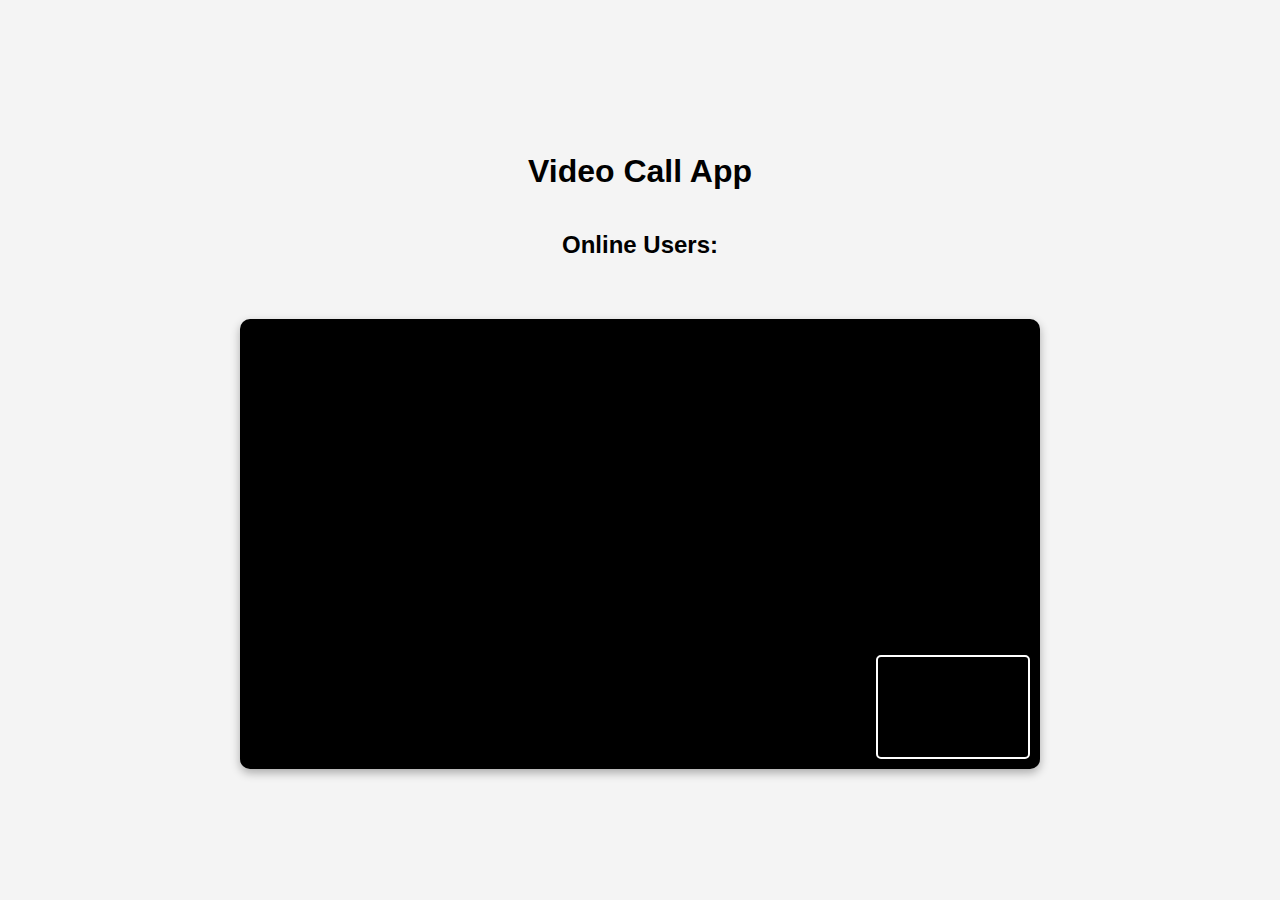
==== index.html @ af34774f "fixed minor bug" ====
<!DOCTYPE html>
<html lang="en">
<head>
    <meta charset="UTF-8">
    <meta name="viewport" content="width=device-width, initial-scale=1.0">
    <title>Video Call with Accept Feature</title>
    <script src="https://cdn.socket.io/4.5.0/socket.io.min.js"></script>
    <style>
        body {
            font-family: Arial, sans-serif;
            margin: 0;
            padding: 0;
            display: flex;
            flex-direction: column;
            align-items: center;
            justify-content: center;
            height: 100vh;
            background-color: #f4f4f4;
        }
        #videoContainer {
            position: relative;
            width: 80%;
            max-width: 800px;
            aspect-ratio: 16/9;
            background-color: black;
            overflow: hidden;
            border-radius: 10px;
            box-shadow: 0 4px 10px rgba(0, 0, 0, 0.3);
        }
        #remoteVideo {
            width: 100%;
            height: 100%;
            object-fit: cover;
        }
        #localVideo {
            position: absolute;
            bottom: 10px;
            right: 10px;
            width: 150px;
            height: 100px;
            border-radius: 5px;
            border: 2px solid white;
            object-fit: cover;
            z-index: 10;
            background-color: black;
        }
        #usersList {
            margin: 20px;
            list-style-type: none;
            padding: 0;
        }
        #usersList li {
            display: flex;
            align-items: center;
            margin: 5px 0;
        }
        #usersList button {
            margin-left: 10px;
            padding: 5px 10px;
            background-color: #4CAF50;
            color: white;
            border: none;
            border-radius: 5px;
            cursor: pointer;
        }
        #usersList button:hover {
            background-color: #45a049;
        }
    </style>
</head>
<body>
    <h1>Video Call App</h1>
    <h2>Online Users:</h2>
    <ul id="usersList"></ul>

    <div id="videoContainer">
        <video id="remoteVideo" autoplay></video>
        <video id="localVideo" autoplay muted></video>
    </div>

    <script>
        const socket = io('http://voicenow.ddns.net:5000/', { transports: ['websocket'] });

        const usersList = document.getElementById('usersList');
        const localVideo = document.getElementById('localVideo');
        const remoteVideo = document.getElementById('remoteVideo');

        let localStream;
        let peerConnection;
        let currentCaller = null;

        const configuration = {
            iceServers: [{ urls: 'stun:stun.l.google.com:19302' }]
        };

        // Get local media
        navigator.mediaDevices.getUserMedia({ video: true, audio: true })
            .then((stream) => {
                localStream = stream;
                localVideo.srcObject = stream;
            });

        // Update user list
        socket.on('update_users', (users) => {
            usersList.innerHTML = '';
            for (let [sid, user] of Object.entries(users)) {
                if (sid !== socket.id) {
                    const listItem = document.createElement('li');
                    listItem.textContent = user.id;
                    const callButton = document.createElement('button');
                    callButton.textContent = 'Call';
                    callButton.onclick = () => initiateCall(sid);
                    listItem.appendChild(callButton);
                    usersList.appendChild(listItem);
                }
            }
        });

        // Handle incoming call
        socket.on('incoming_call', ({ from }) => {
            currentCaller = from;
            if (confirm(`Accept call from ${from}?`)) {
                acceptCall(from);
            } else {
                socket.emit('call_rejected', { to: from });
            }
        });

        // Handle call rejection
        socket.on('call_rejected', () => {
            alert('Call was rejected.');
        });

        // Handle offer
        socket.on('offer', async ({ offer, from }) => {
            peerConnection = createPeerConnection(from);
            await peerConnection.setRemoteDescription(new RTCSessionDescription(offer));
            const answer = await peerConnection.createAnswer();
            await peerConnection.setLocalDescription(answer);
            socket.emit('answer', { to: from, answer });
        });

        // Handle answer
        socket.on('answer', async ({ answer }) => {
            await peerConnection.setRemoteDescription(new RTCSessionDescription(answer));
        });

        // Handle ICE candidates
        socket.on('candidate', ({ candidate }) => {
            peerConnection.addIceCandidate(new RTCIceCandidate(candidate));
        });

        function createPeerConnection(to) {
            const pc = new RTCPeerConnection(configuration);
            pc.addStream(localStream);
            pc.ontrack = (event) => {
                remoteVideo.srcObject = event.streams[0];
            };
            pc.onicecandidate = (event) => {
                if (event.candidate) {
                    socket.emit('candidate', { to, candidate: event.candidate });
                }
            };
            return pc;
        }

        function initiateCall(sid) {
            peerConnection = createPeerConnection(sid);
            peerConnection.addStream(localStream);
            peerConnection.createOffer()
                .then((offer) => peerConnection.setLocalDescription(offer))
                .then(() => socket.emit('offer', { to: sid, offer: peerConnection.localDescription }));
        }

        function acceptCall(from) {
            peerConnection = createPeerConnection(from);
            peerConnection.addStream(localStream);
            socket.emit('accept_call', { to: from });
        }
    </script>
</body>
</html>
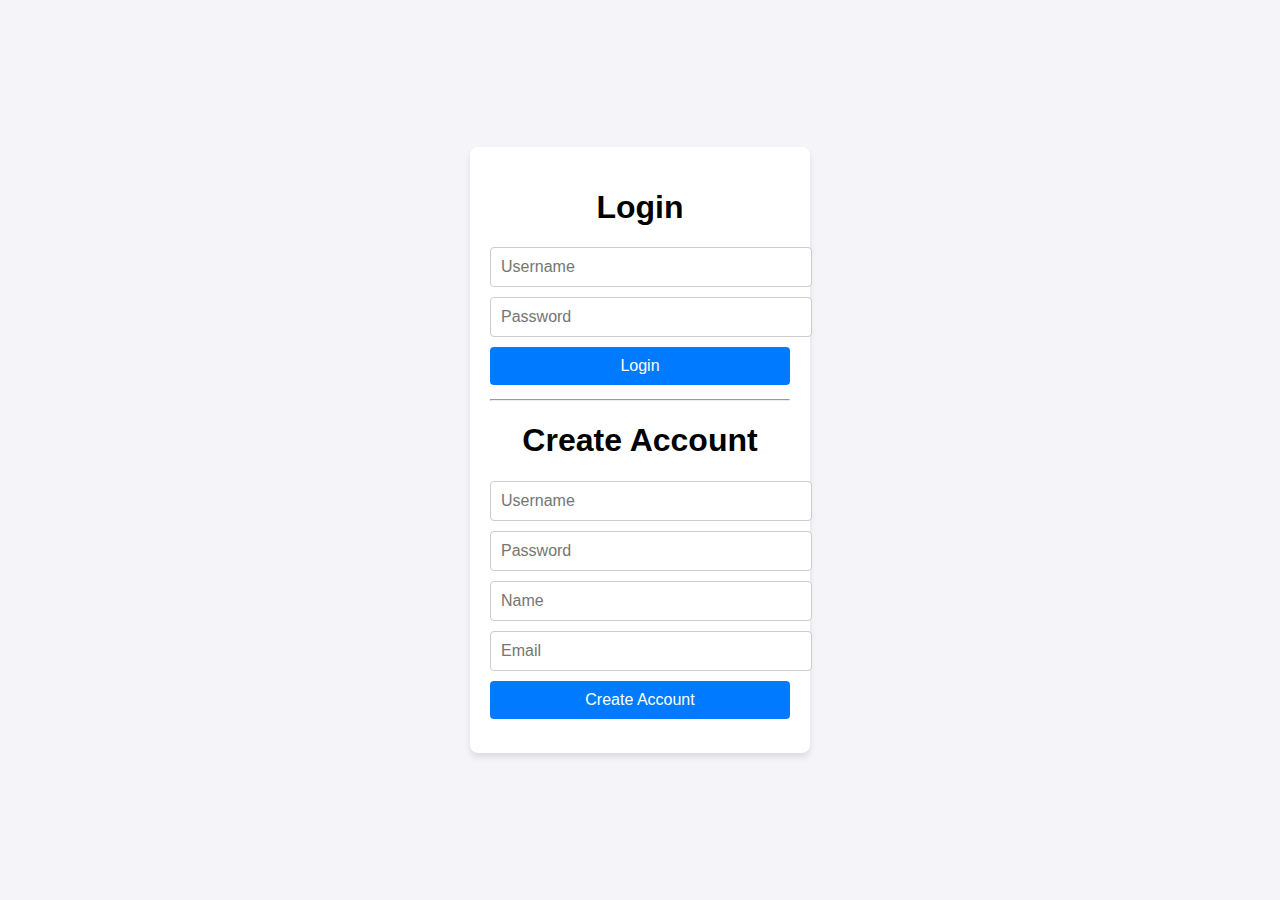
==== commit 4a4cbffe: "Added a login page" ====
--- a/index.html
+++ b/index.html
@@ -3,180 +3,27 @@
 <head>
     <meta charset="UTF-8">
     <meta name="viewport" content="width=device-width, initial-scale=1.0">
-    <title>Video Call with Accept Feature</title>
-    <script src="https://cdn.socket.io/4.5.0/socket.io.min.js"></script>
-    <style>
-        body {
-            font-family: Arial, sans-serif;
-            margin: 0;
-            padding: 0;
-            display: flex;
-            flex-direction: column;
-            align-items: center;
-            justify-content: center;
-            height: 100vh;
-            background-color: #f4f4f4;
-        }
-        #videoContainer {
-            position: relative;
-            width: 80%;
-            max-width: 800px;
-            aspect-ratio: 16/9;
-            background-color: black;
-            overflow: hidden;
-            border-radius: 10px;
-            box-shadow: 0 4px 10px rgba(0, 0, 0, 0.3);
-        }
-        #remoteVideo {
-            width: 100%;
-            height: 100%;
-            object-fit: cover;
-        }
-        #localVideo {
-            position: absolute;
-            bottom: 10px;
-            right: 10px;
-            width: 150px;
-            height: 100px;
-            border-radius: 5px;
-            border: 2px solid white;
-            object-fit: cover;
-            z-index: 10;
-            background-color: black;
-        }
-        #usersList {
-            margin: 20px;
-            list-style-type: none;
-            padding: 0;
-        }
-        #usersList li {
-            display: flex;
-            align-items: center;
-            margin: 5px 0;
-        }
-        #usersList button {
-            margin-left: 10px;
-            padding: 5px 10px;
-            background-color: #4CAF50;
-            color: white;
-            border: none;
-            border-radius: 5px;
-            cursor: pointer;
-        }
-        #usersList button:hover {
-            background-color: #45a049;
-        }
-    </style>
+    <title>Login / Create Account</title>
+    <link rel="stylesheet" href="login.css">
 </head>
 <body>
-    <h1>Video Call App</h1>
-    <h2>Online Users:</h2>
-    <ul id="usersList"></ul>
-
-    <div id="videoContainer">
-        <video id="remoteVideo" autoplay></video>
-        <video id="localVideo" autoplay muted></video>
+    <div class="container">
+        <h1>Login</h1>
+        <input type="text" placeholder="Username" id="login-username">
+        <input type="password" placeholder="Password" id="login-password">
+        <button onclick="authenticate()">Login</button>
+        <p id="login-message"></p>
+        
+        <hr>
+        
+        <h1>Create Account</h1>
+        <input type="text" placeholder="Username" id="create-username">
+        <input type="password" placeholder="Password" id="create-password">
+        <input type="text" placeholder="Name" id="create-name">
+        <input type="email" placeholder="Email" id="create-email">
+        <button onclick="createAccount()">Create Account</button>
+        <p id="create-message"></p>
     </div>
-
-    <script>
-        const socket = io('http://voicenow.ddns.net:5000/', { transports: ['websocket'] });
-
-        const usersList = document.getElementById('usersList');
-        const localVideo = document.getElementById('localVideo');
-        const remoteVideo = document.getElementById('remoteVideo');
-
-        let localStream;
-        let peerConnection;
-        let currentCaller = null;
-
-        const configuration = {
-            iceServers: [{ urls: 'stun:stun.l.google.com:19302' }]
-        };
-
-        // Get local media
-        navigator.mediaDevices.getUserMedia({ video: true, audio: true })
-            .then((stream) => {
-                localStream = stream;
-                localVideo.srcObject = stream;
-            });
-
-        // Update user list
-        socket.on('update_users', (users) => {
-            usersList.innerHTML = '';
-            for (let [sid, user] of Object.entries(users)) {
-                if (sid !== socket.id) {
-                    const listItem = document.createElement('li');
-                    listItem.textContent = user.id;
-                    const callButton = document.createElement('button');
-                    callButton.textContent = 'Call';
-                    callButton.onclick = () => initiateCall(sid);
-                    listItem.appendChild(callButton);
-                    usersList.appendChild(listItem);
-                }
-            }
-        });
-
-        // Handle incoming call
-        socket.on('incoming_call', ({ from }) => {
-            currentCaller = from;
-            if (confirm(`Accept call from ${from}?`)) {
-                acceptCall(from);
-            } else {
-                socket.emit('call_rejected', { to: from });
-            }
-        });
-
-        // Handle call rejection
-        socket.on('call_rejected', () => {
-            alert('Call was rejected.');
-        });
-
-        // Handle offer
-        socket.on('offer', async ({ offer, from }) => {
-            peerConnection = createPeerConnection(from);
-            await peerConnection.setRemoteDescription(new RTCSessionDescription(offer));
-            const answer = await peerConnection.createAnswer();
-            await peerConnection.setLocalDescription(answer);
-            socket.emit('answer', { to: from, answer });
-        });
-
-        // Handle answer
-        socket.on('answer', async ({ answer }) => {
-            await peerConnection.setRemoteDescription(new RTCSessionDescription(answer));
-        });
-
-        // Handle ICE candidates
-        socket.on('candidate', ({ candidate }) => {
-            peerConnection.addIceCandidate(new RTCIceCandidate(candidate));
-        });
-
-        function createPeerConnection(to) {
-            const pc = new RTCPeerConnection(configuration);
-            pc.addStream(localStream);
-            pc.ontrack = (event) => {
-                remoteVideo.srcObject = event.streams[0];
-            };
-            pc.onicecandidate = (event) => {
-                if (event.candidate) {
-                    socket.emit('candidate', { to, candidate: event.candidate });
-                }
-            };
-            return pc;
-        }
-
-        function initiateCall(sid) {
-            peerConnection = createPeerConnection(sid);
-            peerConnection.addStream(localStream);
-            peerConnection.createOffer()
-                .then((offer) => peerConnection.setLocalDescription(offer))
-                .then(() => socket.emit('offer', { to: sid, offer: peerConnection.localDescription }));
-        }
-
-        function acceptCall(from) {
-            peerConnection = createPeerConnection(from);
-            peerConnection.addStream(localStream);
-            socket.emit('accept_call', { to: from });
-        }
-    </script>
+    <script src="login.js"></script>
 </body>
 </html>
--- a/login.css
+++ b/login.css
@@ -0,0 +1,48 @@
+body {
+    font-family: Arial, sans-serif;
+    background-color: #f4f4f9;
+    display: flex;
+    justify-content: center;
+    align-items: center;
+    height: 100vh;
+    margin: 0;
+}
+
+.container {
+    background-color: #fff;
+    padding: 20px;
+    border-radius: 8px;
+    box-shadow: 0 4px 6px rgba(0, 0, 0, 0.1);
+    width: 300px;
+    text-align: center;
+}
+
+input {
+    display: block;
+    width: 100%;
+    padding: 10px;
+    margin: 10px 0;
+    border: 1px solid #ccc;
+    border-radius: 4px;
+    font-size: 16px;
+}
+
+button {
+    width: 100%;
+    padding: 10px;
+    background-color: #007bff;
+    color: #fff;
+    border: none;
+    border-radius: 4px;
+    font-size: 16px;
+    cursor: pointer;
+}
+
+button:hover {
+    background-color: #0056b3;
+}
+
+p {
+    font-size: 14px;
+    color: red;
+}
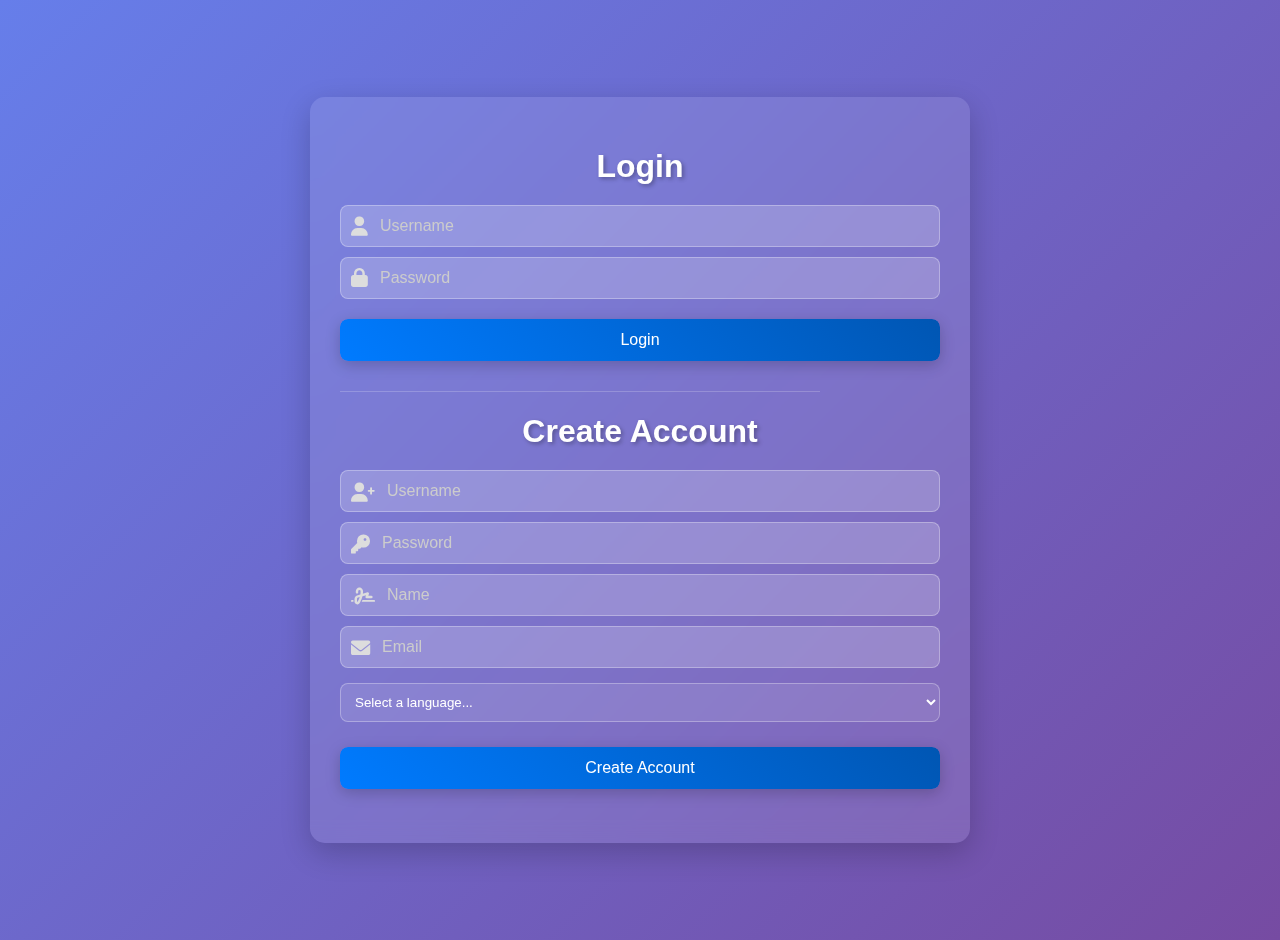
==== commit 0b38a7a8: "fixed the styling as well" ====
--- a/index.html
+++ b/index.html
@@ -1,29 +1,58 @@
 <!DOCTYPE html>
 <html lang="en">
+
 <head>
     <meta charset="UTF-8">
     <meta name="viewport" content="width=device-width, initial-scale=1.0">
     <title>Login / Create Account</title>
     <link rel="stylesheet" href="login.css">
+    <link rel="stylesheet" href="https://cdnjs.cloudflare.com/ajax/libs/font-awesome/6.0.0/css/all.min.css" integrity="sha512-9usAa10IRO0HhonpyAIVpjrylPvoDwiPUiKdWk5t3PyolY1cOd4DSE0Ga+ri4AuTroPR5aQvXU9xC6qOPnzFeg==" crossorigin="anonymous" referrerpolicy="no-referrer" />
 </head>
+
 <body>
     <div class="container">
-        <h1>Login</h1>
-        <input type="text" placeholder="Username" id="login-username">
-        <input type="password" placeholder="Password" id="login-password">
-        <button onclick="authenticate()">Login</button>
-        <p id="login-message"></p>
-        
+        <div class="form-wrapper">
+            <div class="form-header">
+                <h1 class="login-title">Login</h1>
+            </div>
+            <div class="input-group">
+                <i class="fas fa-user"></i>
+                <input type="text" placeholder="Username" id="login-username">
+            </div>
+            <div class="input-group">
+                <i class="fas fa-lock"></i>
+                <input type="password" placeholder="Password" id="login-password">
+            </div>
+            <button onclick="authenticate()">Login</button>
+            <p id="login-message" class="message"></p>
+        </div>
         <hr>
-        
-        <h1>Create Account</h1>
-        <input type="text" placeholder="Username" id="create-username">
-        <input type="password" placeholder="Password" id="create-password">
-        <input type="text" placeholder="Name" id="create-name">
-        <input type="email" placeholder="Email" id="create-email">
-        <button onclick="createAccount()">Create Account</button>
-        <p id="create-message"></p>
+        <div class="form-wrapper">
+            <div class="form-header">
+                <h1 class="create-title">Create Account</h1>
+            </div>
+                <div class="input-group">
+                  <i class="fas fa-user-plus"></i>
+                  <input type="text" placeholder="Username" id="create-username">
+                </div>
+                <div class="input-group">
+                  <i class="fas fa-key"></i>
+                  <input type="password" placeholder="Password" id="create-password">
+                </div>
+            <div class="input-group">
+                <i class="fas fa-signature"></i>
+                <input type="text" placeholder="Name" id="create-name">
+            </div>
+            <div class="input-group">
+                <i class="fas fa-envelope"></i>
+                <input type="email" placeholder="Email" id="create-email">
+            </div>
+            <div id="langs-container"></div>
+            <button onclick="createAccount()">Create Account</button>
+            <p id="create-message" class="message"></p>
+        </div>
     </div>
     <script src="login.js"></script>
 </body>
-</html>
+
+</html>--- a/login.css
+++ b/login.css
@@ -1,48 +1,136 @@
 body {
-    font-family: Arial, sans-serif;
-    background-color: #f4f4f9;
+    font-family: 'Segoe UI', Tahoma, Geneva, Verdana, sans-serif;
+    margin: 0;
+    padding: 20px;
+    min-height: 100vh;
+    background: linear-gradient(135deg, #667eea 0%, #764ba2 100%);
+    color: #fff;
     display: flex;
+    flex-direction: column;
+    align-items: center;
     justify-content: center;
-    align-items: center;
-    height: 100vh;
-    margin: 0;
 }
 
 .container {
-    background-color: #fff;
-    padding: 20px;
-    border-radius: 8px;
-    box-shadow: 0 4px 6px rgba(0, 0, 0, 0.1);
-    width: 300px;
+    background: rgba(255, 255, 255, 0.1);
+    backdrop-filter: blur(10px);
+    padding: 30px;
+    border-radius: 15px;
+    box-shadow: 0 10px 30px rgba(0, 0, 0, 0.2);
+    width: 90%;
+    max-width: 600px;
     text-align: center;
 }
 
+.form-header{
+    margin-bottom: 20px;
+}
+h1 {
+    font-size: 2rem;
+    margin-bottom: 1rem;
+    text-shadow: 2px 2px 4px rgba(0, 0, 0, 0.3);
+}
+.input-group {
+    display: flex;
+    align-items: center;
+    background: rgba(255, 255, 255, 0.2);
+    margin: 10px 0;
+    padding: 10px;
+    border-radius: 8px;
+    border: 1px solid rgba(255, 255, 255, 0.3);
+    overflow: hidden; /* Prevent icon overflow */
+}
+
+.input-group i {
+    margin-right: 10px;
+    font-size: 1.2em;
+    color: #ddd; /* So icons are visible on white background */
+}
 input {
-    display: block;
-    width: 100%;
-    padding: 10px;
-    margin: 10px 0;
-    border: 1px solid #ccc;
-    border-radius: 4px;
+    flex: 1; /* Input takes remaining space */
+    background: transparent;
+    border: none;
+    color: #fff;
     font-size: 16px;
+    outline: none;
+}
+input::placeholder{
+    color: #ccc;
 }
 
 button {
+    position: relative;
     width: 100%;
-    padding: 10px;
-    background-color: #007bff;
+    padding: 12px;
     color: #fff;
     border: none;
-    border-radius: 4px;
+    border-radius: 8px;
     font-size: 16px;
     cursor: pointer;
+    overflow: hidden;
+    transition: transform 0.3s ease, box-shadow 0.3s ease;
+    box-shadow: 0 4px 15px rgba(0, 0, 0, 0.2);
+    margin: 10px 0;
+    background: none;
+}
+
+button::before {
+    content: "";
+    position: absolute;
+    inset: 0;
+    background: linear-gradient(45deg, #007bff, #0056b3);
+    transition: opacity 1s ease;
+    z-index: -1;
+    border-radius: 8px;
+}
+
+button:hover::before {
+    background: linear-gradient(45deg, #0056b3, #007bff);
 }
 
 button:hover {
-    background-color: #0056b3;
+    transform: translateY(-2px);
+    box-shadow: 0 6px 20px rgba(0, 0, 0, 0.3);
 }
 
-p {
+p.message {
     font-size: 14px;
-    color: red;
+    color: #ffcccc; /* Light red for errors */
+    margin-top: 10px;
 }
+
+
+hr {
+    border: none;
+    border-top: 1px solid rgba(255, 255, 255, 0.2);
+    margin: 20px 0;
+    width: 80%;
+    align-self: center;
+}
+
+
+#langs-container {
+    margin: 10px 0;
+}
+
+.lang-select {
+    width: 100%;
+    padding: 10px;
+    margin: 5px 0;
+    border: 1px solid rgba(255, 255, 255, 0.3);
+    border-radius: 8px;
+    background: rgba(255, 255, 255, 0.1);
+    color: white;
+    outline: none;
+}
+
+.lang-select option {
+    padding: 8px;
+    background: #333;
+}
+
+/* Animation Styles */
+@keyframes fadeIn {
+    from { opacity: 0; }
+    to { opacity: 1; }
+}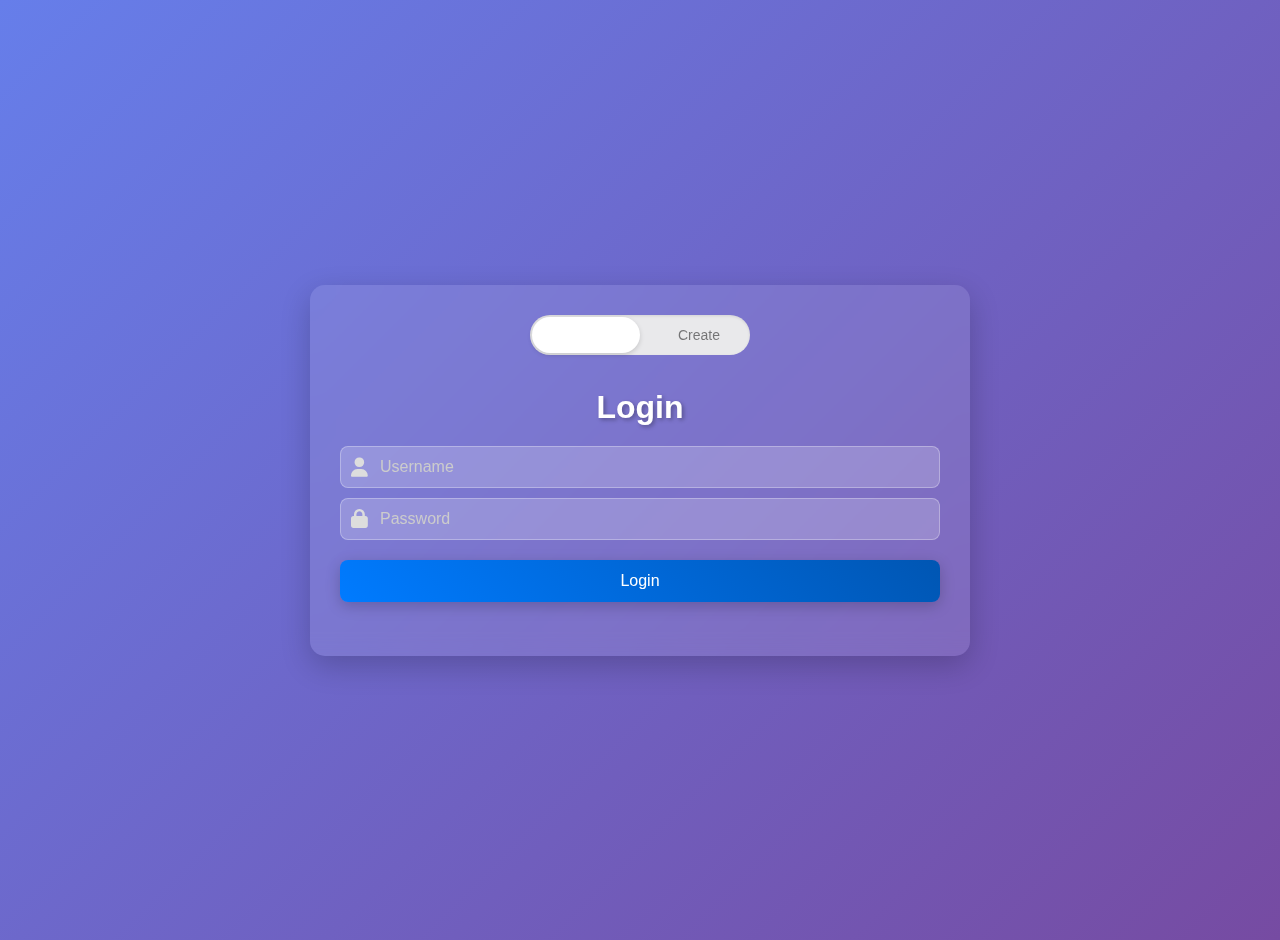
==== commit 2ccc9b8d: "making the site bootifool" ====
--- a/index.html
+++ b/index.html
@@ -6,12 +6,24 @@
     <meta name="viewport" content="width=device-width, initial-scale=1.0">
     <title>Login / Create Account</title>
     <link rel="stylesheet" href="login.css">
-    <link rel="stylesheet" href="https://cdnjs.cloudflare.com/ajax/libs/font-awesome/6.0.0/css/all.min.css" integrity="sha512-9usAa10IRO0HhonpyAIVpjrylPvoDwiPUiKdWk5t3PyolY1cOd4DSE0Ga+ri4AuTroPR5aQvXU9xC6qOPnzFeg==" crossorigin="anonymous" referrerpolicy="no-referrer" />
+    <link rel="stylesheet" href="https://cdnjs.cloudflare.com/ajax/libs/font-awesome/6.0.0/css/all.min.css"
+        integrity="sha512-9usAa10IRO0HhonpyAIVpjrylPvoDwiPUiKdWk5t3PyolY1cOd4DSE0Ga+ri4AuTroPR5aQvXU9xC6qOPnzFeg=="
+        crossorigin="anonymous" referrerpolicy="no-referrer" />
 </head>
 
 <body>
     <div class="container">
-        <div class="form-wrapper">
+        <div class="iphone-toggle-container">
+            <div class="iphone-toggle">
+                <input type="checkbox" id="toggle">
+                <label for="toggle" class="toggle-label">
+                    <span class="toggle-thumb"></span>
+                    <span class="login-text">Login</span>
+                    <span class="create-text">Create</span>
+                </label>
+            </div>
+        </div>
+        <div class="form-wrapper" id="login">
             <div class="form-header">
                 <h1 class="login-title">Login</h1>
             </div>
@@ -26,19 +38,19 @@
             <button onclick="authenticate()">Login</button>
             <p id="login-message" class="message"></p>
         </div>
-        <hr>
-        <div class="form-wrapper">
+ 
+        <div class="form-wrapper" id="signup">
             <div class="form-header">
                 <h1 class="create-title">Create Account</h1>
             </div>
-                <div class="input-group">
-                  <i class="fas fa-user-plus"></i>
-                  <input type="text" placeholder="Username" id="create-username">
-                </div>
-                <div class="input-group">
-                  <i class="fas fa-key"></i>
-                  <input type="password" placeholder="Password" id="create-password">
-                </div>
+            <div class="input-group">
+                <i class="fas fa-user-plus"></i>
+                <input type="text" placeholder="Username" id="create-username">
+            </div>
+            <div class="input-group">
+                <i class="fas fa-key"></i>
+                <input type="password" placeholder="Password" id="create-password">
+            </div>
             <div class="input-group">
                 <i class="fas fa-signature"></i>
                 <input type="text" placeholder="Name" id="create-name">
@@ -53,6 +65,7 @@
         </div>
     </div>
     <script src="login.js"></script>
+    
 </body>
 
 </html>--- a/login.css
+++ b/login.css
@@ -58,40 +58,44 @@
     color: #ccc;
 }
 
+/* Define animatable CSS properties for gradient colors */
+@property --color1 {
+  syntax: '<color>';
+  initial-value: #007bff;
+  inherits: false;
+}
+
+@property --color2 {
+  syntax: '<color>';
+  initial-value: #0056b3;
+  inherits: false;
+}
+
 button {
-    position: relative;
     width: 100%;
     padding: 12px;
+    background: linear-gradient(45deg, var(--color1), var(--color2));
     color: #fff;
     border: none;
     border-radius: 8px;
     font-size: 16px;
     cursor: pointer;
-    overflow: hidden;
-    transition: transform 0.3s ease, box-shadow 0.3s ease;
+    transition: --color1 1s ease, --color2 1s ease, transform 0.3s ease, box-shadow 0.3s ease;
     box-shadow: 0 4px 15px rgba(0, 0, 0, 0.2);
     margin: 10px 0;
-    background: none;
-}
-
-button::before {
-    content: "";
-    position: absolute;
-    inset: 0;
-    background: linear-gradient(45deg, #007bff, #0056b3);
-    transition: opacity 1s ease;
-    z-index: -1;
-    border-radius: 8px;
-}
-
-button:hover::before {
-    background: linear-gradient(45deg, #0056b3, #007bff);
+    
+    /* Initial values for gradient */
+    --color1: #007bff;
+    --color2: #0056b3;
 }
 
 button:hover {
+    --color1: #0056b3;
+    --color2: #007bff;
     transform: translateY(-2px);
     box-shadow: 0 6px 20px rgba(0, 0, 0, 0.3);
 }
+
 
 p.message {
     font-size: 14px;
@@ -133,4 +137,100 @@
 @keyframes fadeIn {
     from { opacity: 0; }
     to { opacity: 1; }
+}
+
+/* Remove old toggle button styles and add these */
+.iphone-toggle-container {
+    cursor: pointer;
+    margin-bottom: 30px;
+    position: relative;
+    width: 220px;
+    margin-left: auto;
+    margin-right: auto;
+}
+
+.iphone-toggle {
+    cursor: pointer;
+    position: relative;
+    display: inline-block;
+}
+
+.iphone-toggle input[type="checkbox"] {
+    cursor: pointer;
+    opacity: 0;
+    position: absolute;
+    width: 100%;
+    height: 100%;
+    z-index: 2;
+    cursor: pointer;
+}
+
+.toggle-label {
+    cursor: pointer;
+    display: block;
+    position: relative;
+    background: #e9e9eb;
+    height: 40px;
+    width: 220px;
+    border-radius: 20px;
+    transition: all 0.3s ease;
+    box-shadow: inset 0 1px 3px rgba(0,0,0,0.1);
+}
+
+.toggle-thumb {
+    position: absolute;
+    top: 2px;
+    left: 2px;
+    width: 108px;
+    height: 36px;
+    background: #fff;
+    border-radius: 18px;
+    box-shadow: 0 2px 5px rgba(0,0,0,0.15);
+    transition: all 0.3s cubic-bezier(0.4, 0, 0.2, 1);
+    z-index: 2;
+}
+
+.login-text, .create-text {
+    position: absolute;
+    top: 50%;
+    transform: translateY(-50%);
+    font-size: 14px;
+    font-weight: 500;
+    color: #666;
+    transition: color 0.3s ease;
+    z-index: 1;
+}
+
+.login-text {
+    left: 30px;
+}
+
+.create-text {
+    right: 30px;
+}
+
+/* Checked state */
+input:checked + .toggle-label {
+    background: #764ba2;
+}
+
+input:checked + .toggle-label .toggle-thumb {
+    transform: translateX(108px);
+    background: #fff;
+}
+
+input:checked + .toggle-label .login-text {
+    color: rgba(255, 255, 255, 0.87);
+}
+
+input:checked + .toggle-label .create-text {
+    color: #fff;
+}
+
+input:not(:checked) + .toggle-label .login-text {
+    color: #000;
+}
+
+input:not(:checked) + .toggle-label .create-text {
+    color: rgba(0,0,0,0.5);
 }